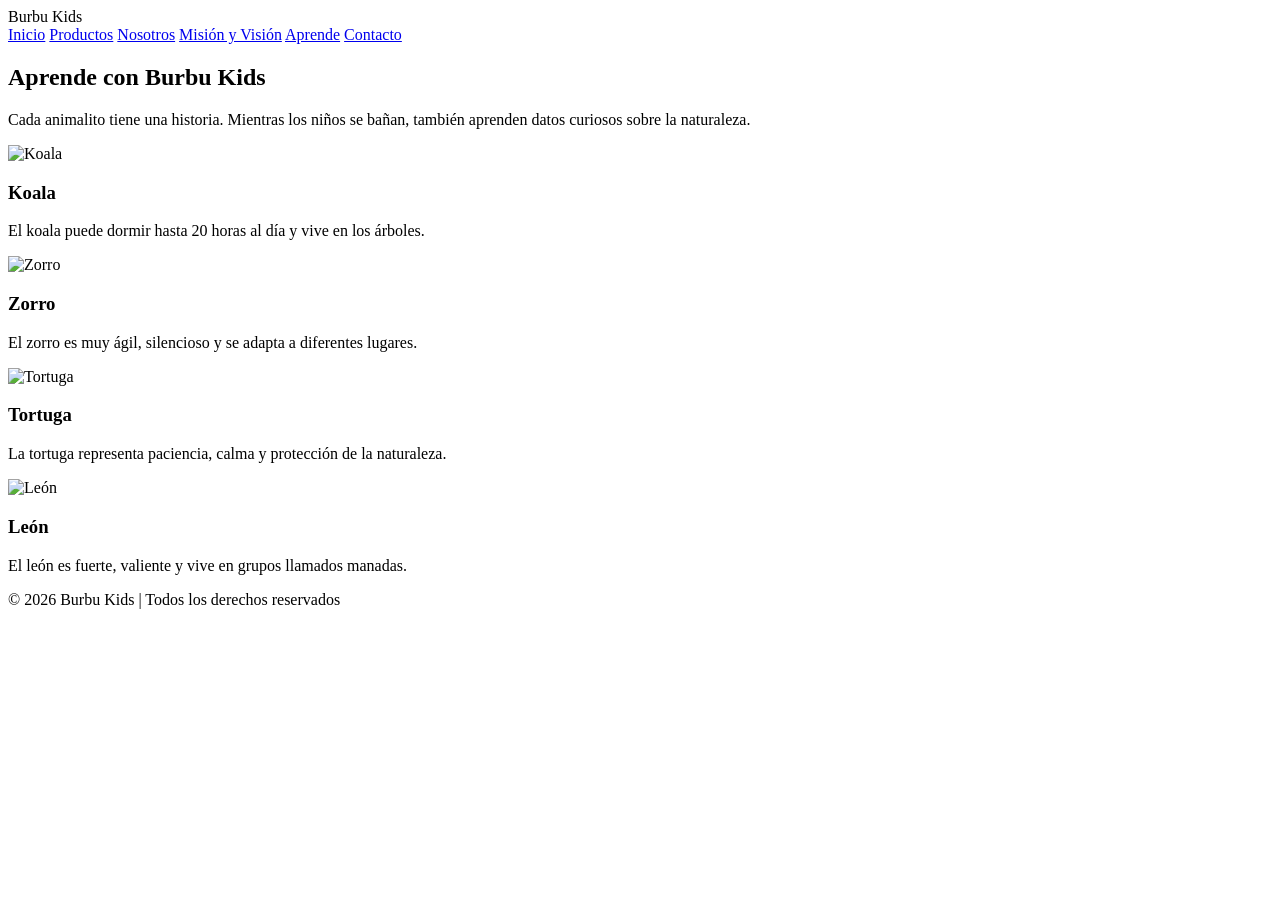
==== aprende.html @ 33c25ef2 "Add files via upload" ====
<!DOCTYPE html>
<html lang="es">
<head>
  <meta charset="UTF-8">
  <title>Burbu Kids | Aprende</title>
  <link rel="stylesheet" href="style.css">
</head>
<body>

<header>
  <div class="logo">Burbu Kids</div>
  <nav>
    <a href="index.html">Inicio</a>
    <a href="productos.html">Productos</a>
    <a href="nosotros.html">Nosotros</a>
    <a href="mision-vision.html">Misión y Visión</a>
    <a href="aprende.html">Aprende</a>
    <a href="contacto.html">Contacto</a>
  </nav>
</header>

<section class="section">
  <h1>Aprende con Burbu Kids</h1>
  <p>
    Cada animalito tiene una historia. Mientras los niños se bañan,
    también aprenden datos curiosos sobre la naturaleza.
  </p>

  <div class="cards">

    <div class="card">
      <img src="img/koala-aprendizaje.jpg" alt="Koala">
      <h3>Koala</h3>
      <p>El koala puede dormir hasta 20 horas al día y vive en los árboles.</p>
    </div>

    <div class="card">
      <img src="img/zorro-aprendizaje.jpg" alt="Zorro">
      <h3>Zorro</h3>
      <p>El zorro es muy ágil, silencioso y se adapta a diferentes lugares.</p>
    </div>

    <div class="card">
      <img src="img/tortuga-aprendizaje.jpg" alt="Tortuga">
      <h3>Tortuga</h3>
      <p>La tortuga representa paciencia, calma y protección de la naturaleza.</p>
    </div>

    <div class="card">
      <img src="img/leon-aprendizaje.jpg" alt="León">
      <h3>León</h3>
      <p>El león es fuerte, valiente y vive en grupos llamados manadas.</p>
    </div>

  </div>
</section>

<footer>
  <p>© 2026 Burbu Kids | Todos los derechos reservados</p>
</footer>

</body>
</html>
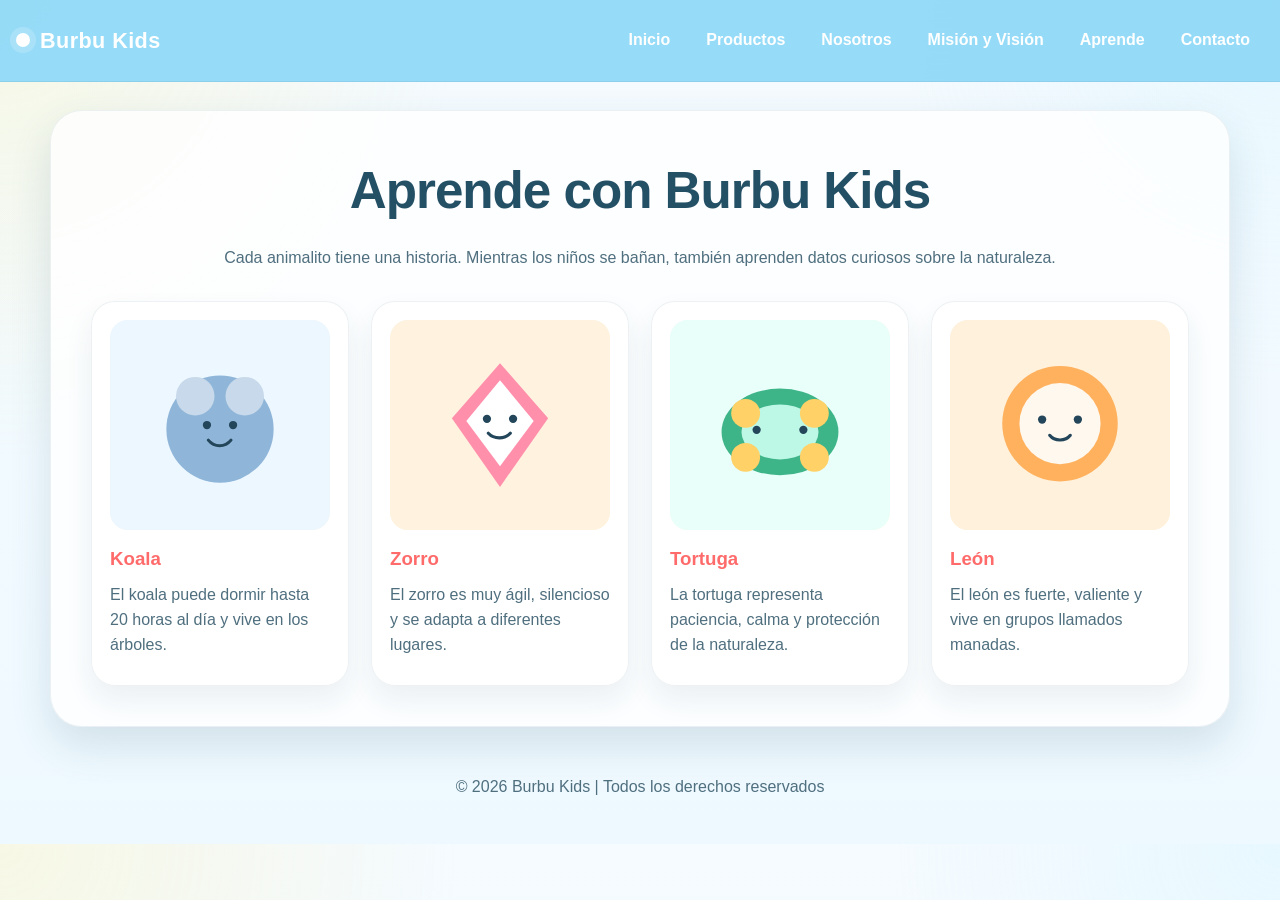
==== commit f5ba11c4: "feat: mejoras de diseño" ====
--- a/aprende.html
+++ b/aprende.html
@@ -29,25 +29,25 @@
   <div class="cards">
 
     <div class="card">
-      <img src="img/koala-aprendizaje.jpg" alt="Koala">
+      <img src="assets/learn-koala.svg" alt="Koala">
       <h3>Koala</h3>
       <p>El koala puede dormir hasta 20 horas al día y vive en los árboles.</p>
     </div>
 
     <div class="card">
-      <img src="img/zorro-aprendizaje.jpg" alt="Zorro">
+      <img src="assets/learn-zorro.svg" alt="Zorro">
       <h3>Zorro</h3>
       <p>El zorro es muy ágil, silencioso y se adapta a diferentes lugares.</p>
     </div>
 
     <div class="card">
-      <img src="img/tortuga-aprendizaje.jpg" alt="Tortuga">
+      <img src="assets/learn-tortuga.svg" alt="Tortuga">
       <h3>Tortuga</h3>
       <p>La tortuga representa paciencia, calma y protección de la naturaleza.</p>
     </div>
 
     <div class="card">
-      <img src="img/leon-aprendizaje.jpg" alt="León">
+      <img src="assets/learn-leon.svg" alt="León">
       <h3>León</h3>
       <p>El león es fuerte, valiente y vive en grupos llamados manadas.</p>
     </div>
--- a/style.css
+++ b/style.css
@@ -0,0 +1,958 @@
+:root {
+  --bg: #f5fbff;
+  --surface: rgba(255, 255, 255, 0.9);
+  --surface-strong: #ffffff;
+  --text: #245066;
+  --muted: #4f6f7f;
+  --primary: #ff8fab;
+  --primary-dark: #ff5d8f;
+  --secondary: #168aad;
+  --accent: #ffe66d;
+  --border: rgba(36, 80, 102, 0.12);
+  --shadow: 0 18px 42px rgba(36, 80, 102, 0.14);
+  --radius-xl: 32px;
+  --radius-lg: 24px;
+  --radius-md: 18px;
+}
+
+* {
+  margin: 0;
+  padding: 0;
+  box-sizing: border-box;
+}
+
+html {
+  scroll-behavior: smooth;
+}
+
+body {
+  font-family: "Trebuchet MS", "Segoe UI", Arial, sans-serif;
+  background:
+    radial-gradient(circle at top left, rgba(255, 230, 109, 0.18), transparent 30%),
+    radial-gradient(circle at top right, rgba(184, 236, 255, 0.22), transparent 25%),
+    linear-gradient(180deg, #f5fbff 0%, #eef9ff 100%);
+  color: var(--text);
+  line-height: 1.55;
+}
+
+img {
+  display: block;
+  max-width: 100%;
+}
+
+a {
+  color: inherit;
+}
+
+main {
+  display: block;
+}
+
+header {
+  position: sticky;
+  top: 0;
+  z-index: 100;
+  display: flex;
+  align-items: center;
+  justify-content: space-between;
+  gap: 18px;
+  padding: 18px 16px;
+  backdrop-filter: blur(18px);
+  background: rgba(142, 216, 248, 0.92);
+  border-bottom: 1px solid rgba(36, 80, 102, 0.08);
+}
+
+.header-inner {
+  width: min(1180px, calc(100% - 32px));
+  margin: 0 auto;
+  display: flex;
+  justify-content: space-between;
+  align-items: center;
+  gap: 18px;
+}
+
+.logo {
+  display: inline-flex;
+  align-items: center;
+  gap: 10px;
+  font-size: 1.35rem;
+  font-weight: 800;
+  letter-spacing: 0.02em;
+  color: #ffffff;
+}
+
+.logo::before {
+  content: "";
+  width: 14px;
+  height: 14px;
+  border-radius: 999px;
+  background: #ffffff;
+  box-shadow: 0 0 0 6px rgba(255, 255, 255, 0.18);
+}
+
+nav {
+  display: flex;
+  flex-wrap: wrap;
+  justify-content: flex-end;
+  gap: 8px;
+}
+
+.nav-cart {
+  position: relative;
+  display: inline-flex;
+  align-items: center;
+  justify-content: center;
+  width: 46px;
+  height: 46px;
+  margin-right: 5px;
+  border: none;
+  appearance: none;
+  outline: none;
+  border-radius: 999px;
+  background: rgba(255, 255, 255, 0.95);
+  color: #168aad;
+  box-shadow: 0 8px 18px rgba(36, 80, 102, 0.08);
+  cursor: pointer;
+  transition: transform 0.2s ease, box-shadow 0.2s ease, background 0.2s ease;
+}
+
+.nav-cart:hover,
+.nav-cart:focus-visible {
+  transform: translateY(-1px);
+  background: #fff4a3;
+  box-shadow: 0 10px 22px rgba(36, 80, 102, 0.12);
+}
+
+.nav-cart-icon {
+  font-size: 1.15rem;
+  line-height: 1;
+}
+
+.nav-cart-count {
+  position: absolute;
+  top: -4px;
+  right: -4px;
+  display: none;
+  min-width: 20px;
+  height: 20px;
+  padding: 0 6px;
+  align-items: center;
+  justify-content: center;
+  border-radius: 999px;
+  background: #ff5d8f;
+  color: #ffffff;
+  font-size: 0.75rem;
+  font-weight: 800;
+  box-shadow: 0 0 0 2px #ffffff;
+}
+
+.nav-cart.has-items .nav-cart-count {
+  display: inline-flex;
+}
+
+nav a {
+  text-decoration: none;
+  padding: 10px 14px;
+  border-radius: 999px;
+  color: #ffffff;
+  font-weight: 700;
+  transition: transform 0.2s ease, background 0.2s ease, color 0.2s ease;
+}
+
+nav a:hover,
+nav a:focus-visible,
+nav a.active {
+  color: #168aad;
+  background: #fff4a3;
+  box-shadow: 0 8px 18px rgba(36, 80, 102, 0.08);
+  transform: translateY(-1px);
+}
+
+.hero {
+  width: min(1180px, calc(100% - 32px));
+  margin: 28px auto 0;
+  padding: 40px;
+  display: grid;
+  grid-template-columns: 1.05fr 0.95fr;
+  gap: 32px;
+  align-items: center;
+  border: 1px solid rgba(36, 80, 102, 0.08);
+  background: linear-gradient(135deg, #b8ecff, #fff4a3);
+  border-radius: var(--radius-xl);
+  box-shadow: var(--shadow);
+}
+
+.hero .eyebrow,
+.section .eyebrow {
+  display: inline-flex;
+  align-items: center;
+  gap: 8px;
+  padding: 8px 14px;
+  border-radius: 999px;
+  background: rgba(255, 230, 109, 0.38);
+  color: #168aad;
+  font-size: 0.92rem;
+  font-weight: 700;
+  margin-bottom: 16px;
+}
+
+.hero h1,
+.section h1,
+.section h2 {
+  color: var(--text);
+  letter-spacing: -0.02em;
+}
+
+.hero h1 {
+  font-size: clamp(2.7rem, 5vw, 4.6rem);
+  line-height: 0.98;
+  margin-bottom: 14px;
+}
+
+.hero h2 {
+  font-size: clamp(1.3rem, 2vw, 2rem);
+  color: #168aad;
+  margin-bottom: 16px;
+}
+
+.hero p,
+.section p,
+.card p,
+.info-box p,
+.feature-list li,
+.timeline p,
+.faq details p,
+.contact-form label,
+.contact-meta p {
+  color: var(--muted);
+  font-size: 1rem;
+}
+
+.hero-copy {
+  display: grid;
+  gap: 18px;
+}
+
+.hero-actions {
+  display: flex;
+  flex-wrap: wrap;
+  gap: 12px;
+}
+
+.btn {
+  display: inline-flex;
+  align-items: center;
+  justify-content: center;
+  gap: 10px;
+  padding: 14px 20px;
+  border-radius: 999px;
+  text-decoration: none;
+  font-weight: 800;
+  border: none;
+  appearance: none;
+  outline: none;
+  cursor: pointer;
+  font: inherit;
+  transition: transform 0.2s ease, box-shadow 0.2s ease, background 0.2s ease;
+}
+
+.btn-primary {
+  background: linear-gradient(135deg, var(--primary), var(--primary-dark));
+  color: #fff;
+  box-shadow: 0 12px 26px rgba(255, 143, 171, 0.28);
+}
+
+.btn-secondary {
+  background: #ffffff;
+  color: #168aad;
+  border: 1px solid rgba(22, 138, 173, 0.2);
+}
+
+.btn:hover,
+.btn:focus-visible {
+  transform: translateY(-2px);
+}
+
+.btn:focus-visible {
+  box-shadow: 0 0 0 4px rgba(255, 230, 109, 0.45), 0 12px 26px rgba(255, 143, 171, 0.28);
+}
+
+.btn:disabled {
+  cursor: not-allowed;
+  opacity: 0.72;
+  transform: none;
+}
+
+.product-buy {
+  margin-top: 6px;
+  min-width: 150px;
+  align-self: flex-start;
+  box-shadow: 0 12px 26px rgba(255, 143, 171, 0.22);
+}
+
+.cart-bar {
+  display: flex;
+  justify-content: flex-end;
+  margin: 24px 0 8px;
+}
+
+.cart-toggle {
+  gap: 12px;
+}
+
+.cart-count {
+  display: inline-flex;
+  align-items: center;
+  justify-content: center;
+  min-width: 30px;
+  height: 30px;
+  padding: 0 10px;
+  border-radius: 999px;
+  background: #fff4a3;
+  color: #168aad;
+  font-weight: 800;
+}
+
+.trust-row {
+  display: flex;
+  flex-wrap: wrap;
+  gap: 10px;
+}
+
+.trust-chip {
+  padding: 9px 13px;
+  border-radius: 999px;
+  background: rgba(255, 255, 255, 0.84);
+  border: 1px solid rgba(36, 80, 102, 0.08);
+  font-size: 0.92rem;
+  color: var(--text);
+}
+
+.hero-media {
+  position: relative;
+}
+
+.hero-frame {
+  background: linear-gradient(160deg, rgba(184, 236, 255, 0.32), rgba(255, 244, 163, 0.34));
+  border-radius: 30px;
+  padding: 18px;
+  border: 1px solid rgba(36, 80, 102, 0.08);
+}
+
+.hero-frame img {
+  width: 100%;
+  border-radius: 24px;
+  object-fit: cover;
+  aspect-ratio: 4 / 3;
+}
+
+.floating-stat {
+  position: absolute;
+  display: grid;
+  gap: 2px;
+  padding: 14px 16px;
+  border-radius: 20px;
+  background: rgba(255, 255, 255, 0.9);
+  box-shadow: 0 12px 30px rgba(36, 80, 102, 0.12);
+}
+
+.floating-stat strong {
+  font-size: 1.15rem;
+  color: #ff6b6b;
+}
+
+.stat-one {
+  left: -14px;
+  bottom: 26px;
+}
+
+.stat-two {
+  right: 12px;
+  top: -14px;
+}
+
+.stats {
+  width: min(1180px, calc(100% - 32px));
+  margin: 18px auto 0;
+  display: grid;
+  grid-template-columns: repeat(4, minmax(0, 1fr));
+  gap: 14px;
+}
+
+.stat-card {
+  background: rgba(255, 255, 255, 0.9);
+  border: 1px solid rgba(36, 80, 102, 0.08);
+  border-radius: 22px;
+  padding: 18px;
+  box-shadow: 0 10px 24px rgba(36, 80, 102, 0.08);
+}
+
+.stat-card strong {
+  display: block;
+  font-size: 1.55rem;
+  color: #168aad;
+  margin-bottom: 4px;
+}
+
+.section {
+  width: min(1180px, calc(100% - 32px));
+  margin: 28px auto 0;
+  padding: 40px;
+  text-align: center;
+  background: rgba(255, 255, 255, 0.78);
+  border: 1px solid rgba(36, 80, 102, 0.08);
+  border-radius: var(--radius-xl);
+  box-shadow: var(--shadow);
+}
+
+.section-alt {
+  background: linear-gradient(180deg, rgba(255, 255, 255, 0.96), rgba(245, 251, 255, 0.94));
+}
+
+.section h1 {
+  font-size: clamp(2rem, 4vw, 3.2rem);
+  margin-bottom: 16px;
+}
+
+.section h2 {
+  font-size: clamp(1.7rem, 3vw, 2.4rem);
+  margin-bottom: 14px;
+}
+
+.section-lead {
+  max-width: 760px;
+  margin: 0 auto;
+  font-size: 1.08rem;
+}
+
+.grid-2 {
+  display: grid;
+  grid-template-columns: repeat(2, minmax(0, 1fr));
+  gap: 22px;
+  margin-top: 28px;
+  text-align: left;
+}
+
+.info-box {
+  background: rgba(255, 255, 255, 0.96);
+  padding: 28px;
+  border-radius: 24px;
+  border: 1px solid rgba(36, 80, 102, 0.08);
+  box-shadow: 0 12px 24px rgba(36, 80, 102, 0.08);
+}
+
+.info-box h3,
+.valor h3,
+.card h3,
+.feature h3 {
+  color: #ff6b6b;
+  margin-bottom: 10px;
+}
+
+.cards {
+  display: grid;
+  grid-template-columns: repeat(auto-fit, minmax(230px, 1fr));
+  gap: 22px;
+  margin-top: 30px;
+}
+
+.card {
+  background: rgba(255, 255, 255, 0.97);
+  padding: 18px;
+  border-radius: 24px;
+  border: 1px solid rgba(36, 80, 102, 0.08);
+  box-shadow: 0 14px 28px rgba(36, 80, 102, 0.08);
+  text-align: left;
+  transition: transform 0.2s ease, box-shadow 0.2s ease;
+}
+
+.card:hover {
+  transform: translateY(-6px);
+  box-shadow: 0 18px 32px rgba(36, 80, 102, 0.12);
+}
+
+.card img {
+  width: 100%;
+  height: 210px;
+  object-fit: cover;
+  border-radius: 18px;
+  margin-bottom: 14px;
+  background: linear-gradient(135deg, rgba(184, 236, 255, 0.22), rgba(255, 230, 109, 0.22));
+}
+
+.card p {
+  margin-bottom: 10px;
+}
+
+.badge,
+.tag {
+  display: inline-flex;
+  align-items: center;
+  gap: 8px;
+  padding: 7px 11px;
+  border-radius: 999px;
+  font-size: 0.86rem;
+  font-weight: 700;
+}
+
+.badge {
+  background: rgba(184, 236, 255, 0.26);
+  color: #168aad;
+}
+
+.tag {
+  margin-bottom: 12px;
+  background: rgba(255, 230, 109, 0.28);
+  color: #168aad;
+}
+
+.precio {
+  color: #168aad;
+  font-weight: 800;
+  font-size: 1.35rem;
+}
+
+.valores {
+  display: grid;
+  grid-template-columns: repeat(auto-fit, minmax(220px, 1fr));
+  gap: 18px;
+  margin-top: 28px;
+}
+
+.valor {
+  background: rgba(255, 255, 255, 0.97);
+  padding: 22px;
+  border-radius: 22px;
+  border: 1px solid rgba(36, 80, 102, 0.08);
+  text-align: left;
+  box-shadow: 0 12px 24px rgba(36, 80, 102, 0.08);
+}
+
+.feature-list {
+  list-style: none;
+  display: grid;
+  gap: 10px;
+  margin-top: 16px;
+}
+
+.feature-list li {
+  padding: 12px 14px;
+  border-radius: 16px;
+  background: rgba(255, 255, 255, 0.88);
+  border: 1px solid rgba(36, 80, 102, 0.08);
+}
+
+.timeline {
+  display: grid;
+  grid-template-columns: repeat(auto-fit, minmax(220px, 1fr));
+  gap: 18px;
+  margin-top: 28px;
+  text-align: left;
+}
+
+.timeline-step {
+  padding: 22px;
+  border-radius: 22px;
+  background: rgba(255, 255, 255, 0.97);
+  border: 1px solid rgba(36, 80, 102, 0.08);
+  box-shadow: 0 12px 24px rgba(36, 80, 102, 0.08);
+}
+
+.timeline-step strong {
+  display: inline-flex;
+  margin-bottom: 12px;
+  color: #ff6b6b;
+}
+
+.faq {
+  display: grid;
+  gap: 14px;
+  margin-top: 26px;
+  text-align: left;
+}
+
+.faq details {
+  background: rgba(255, 255, 255, 0.97);
+  border-radius: 20px;
+  border: 1px solid rgba(36, 80, 102, 0.08);
+  padding: 16px 18px;
+  box-shadow: 0 12px 24px rgba(36, 80, 102, 0.08);
+}
+
+.faq summary {
+  cursor: pointer;
+  font-weight: 800;
+  color: var(--text);
+}
+
+.faq details p {
+  margin-top: 10px;
+}
+
+.contact-layout {
+  display: grid;
+  grid-template-columns: 1fr 0.9fr;
+  gap: 22px;
+  margin-top: 28px;
+  text-align: left;
+}
+
+.contact-form {
+  background: rgba(255, 255, 255, 0.97);
+  padding: 28px;
+  border-radius: 24px;
+  border: 1px solid rgba(36, 80, 102, 0.08);
+  box-shadow: 0 14px 28px rgba(36, 80, 102, 0.08);
+}
+
+.field {
+  display: grid;
+  gap: 8px;
+  margin-bottom: 14px;
+}
+
+.contact-form input,
+.contact-form textarea {
+  width: 100%;
+  padding: 14px 16px;
+  border-radius: 16px;
+  border: 1px solid rgba(22, 138, 173, 0.18);
+  background: #fbfeff;
+  color: var(--text);
+  font: inherit;
+}
+
+.contact-form input:focus,
+.contact-form textarea:focus {
+  outline: 3px solid rgba(255, 143, 171, 0.18);
+  border-color: rgba(255, 143, 171, 0.5);
+}
+
+.contact-form button {
+  width: 100%;
+  border: none;
+  margin-top: 6px;
+  cursor: pointer;
+}
+
+.contact-meta {
+  display: grid;
+  gap: 16px;
+}
+
+.contact-panel {
+  padding: 24px;
+  border-radius: 24px;
+  background: linear-gradient(160deg, rgba(184, 236, 255, 0.24), rgba(255, 230, 109, 0.24));
+  border: 1px solid rgba(36, 80, 102, 0.08);
+}
+
+.contact-panel ul {
+  list-style: none;
+  display: grid;
+  gap: 10px;
+  margin-top: 14px;
+}
+
+.contact-panel li {
+  padding: 10px 12px;
+  border-radius: 14px;
+  background: rgba(255, 255, 255, 0.9);
+}
+
+.purchase-modal {
+  position: fixed;
+  inset: 0;
+  display: none;
+  align-items: center;
+  justify-content: center;
+  padding: 24px;
+  z-index: 200;
+}
+
+.purchase-modal.is-open {
+  display: flex;
+}
+
+.purchase-backdrop {
+  position: absolute;
+  inset: 0;
+  background: rgba(36, 80, 102, 0.45);
+  backdrop-filter: blur(4px);
+}
+
+.purchase-dialog {
+  position: relative;
+  width: min(520px, 100%);
+  background: rgba(255, 255, 255, 0.98);
+  border-radius: 28px;
+  padding: 30px;
+  border: 1px solid rgba(36, 80, 102, 0.1);
+  box-shadow: 0 24px 60px rgba(36, 80, 102, 0.2);
+  z-index: 1;
+}
+
+.purchase-close {
+  position: absolute;
+  top: 16px;
+  right: 16px;
+  width: 38px;
+  height: 38px;
+  border: none;
+  border-radius: 999px;
+  background: rgba(255, 230, 109, 0.3);
+  color: #168aad;
+  font-size: 1.5rem;
+  font-weight: 800;
+  cursor: pointer;
+  appearance: none;
+  outline: none;
+}
+
+.purchase-close:focus-visible {
+  box-shadow: 0 0 0 4px rgba(255, 230, 109, 0.45);
+}
+
+.purchase-badge {
+  display: inline-flex;
+  padding: 7px 12px;
+  border-radius: 999px;
+  background: rgba(184, 236, 255, 0.32);
+  color: #168aad;
+  font-weight: 700;
+  margin-bottom: 12px;
+}
+
+.purchase-dialog h2 {
+  margin-bottom: 10px;
+  color: var(--text);
+}
+
+.purchase-copy {
+  margin-bottom: 18px;
+}
+
+.purchase-summary {
+  display: grid;
+  grid-template-columns: repeat(2, minmax(0, 1fr));
+  gap: 12px;
+  margin-bottom: 18px;
+}
+
+.purchase-summary div {
+  padding: 14px;
+  border-radius: 18px;
+  background: linear-gradient(180deg, rgba(255, 255, 255, 1), rgba(245, 251, 255, 0.9));
+  border: 1px solid rgba(36, 80, 102, 0.08);
+}
+
+.purchase-summary span {
+  display: block;
+  font-size: 0.85rem;
+  color: var(--muted);
+  margin-bottom: 4px;
+}
+
+.purchase-summary strong {
+  color: var(--text);
+  font-size: 1.05rem;
+}
+
+.purchase-actions {
+  display: flex;
+  gap: 12px;
+  flex-wrap: wrap;
+  margin-top: 18px;
+}
+
+.purchase-actions .btn {
+  flex: 1 1 180px;
+}
+
+.purchase-status {
+  margin-top: 16px;
+  min-height: 24px;
+  font-weight: 700;
+  color: #168aad;
+}
+
+.cart-modal {
+  position: fixed;
+  inset: 0;
+  display: none;
+  align-items: center;
+  justify-content: center;
+  padding: 24px;
+  z-index: 200;
+}
+
+.cart-modal.is-open {
+  display: flex;
+}
+
+.cart-backdrop {
+  position: absolute;
+  inset: 0;
+  background: rgba(36, 80, 102, 0.45);
+  backdrop-filter: blur(4px);
+}
+
+.cart-dialog {
+  position: relative;
+  width: min(640px, 100%);
+  max-height: min(88vh, 860px);
+  overflow: auto;
+  background: rgba(255, 255, 255, 0.98);
+  border-radius: 28px;
+  padding: 30px;
+  border: 1px solid rgba(36, 80, 102, 0.1);
+  box-shadow: 0 24px 60px rgba(36, 80, 102, 0.2);
+  z-index: 1;
+}
+
+.cart-items {
+  display: grid;
+  gap: 12px;
+  margin-top: 18px;
+}
+
+.cart-item {
+  display: flex;
+  justify-content: space-between;
+  gap: 16px;
+  align-items: center;
+  padding: 14px 16px;
+  border-radius: 18px;
+  background: linear-gradient(180deg, rgba(255, 255, 255, 1), rgba(245, 251, 255, 0.92));
+  border: 1px solid rgba(36, 80, 102, 0.08);
+}
+
+.cart-item p {
+  margin-top: 4px;
+  color: var(--muted);
+}
+
+.cart-item-controls {
+  display: inline-flex;
+  align-items: center;
+  gap: 8px;
+  flex-wrap: wrap;
+}
+
+.cart-step,
+.cart-remove {
+  border: none;
+  appearance: none;
+  outline: none;
+  cursor: pointer;
+  font: inherit;
+  border-radius: 999px;
+}
+
+.cart-step {
+  width: 34px;
+  height: 34px;
+  background: rgba(184, 236, 255, 0.32);
+  color: #168aad;
+  font-weight: 800;
+}
+
+.cart-remove {
+  padding: 8px 12px;
+  background: rgba(255, 230, 109, 0.32);
+  color: #168aad;
+  font-weight: 700;
+}
+
+.cart-empty {
+  padding: 20px;
+  text-align: center;
+  color: var(--muted);
+  border-radius: 18px;
+  background: rgba(255, 255, 255, 0.9);
+  border: 1px dashed rgba(36, 80, 102, 0.16);
+}
+
+.cart-summary {
+  display: grid;
+  grid-template-columns: repeat(2, minmax(0, 1fr));
+  gap: 12px;
+  margin-top: 18px;
+}
+
+.cart-summary div {
+  padding: 14px;
+  border-radius: 18px;
+  background: linear-gradient(180deg, rgba(255, 255, 255, 1), rgba(245, 251, 255, 0.9));
+  border: 1px solid rgba(36, 80, 102, 0.08);
+}
+
+.cart-summary span {
+  display: block;
+  font-size: 0.85rem;
+  color: var(--muted);
+  margin-bottom: 4px;
+}
+
+.cart-summary strong {
+  color: var(--text);
+  font-size: 1.05rem;
+}
+
+@media (max-width: 760px) {
+  .nav-cart {
+    width: 100%;
+    height: 46px;
+  }
+
+  .nav-cart-count {
+    top: 8px;
+    right: 10px;
+  }
+}
+
+footer {
+  width: min(1180px, calc(100% - 32px));
+  margin: 28px auto 24px;
+  padding: 20px;
+  text-align: center;
+  color: var(--muted);
+}
+
+@media (max-width: 980px) {
+  .hero,
+  .grid-2,
+  .contact-layout {
+    grid-template-columns: 1fr;
+  }
+
+  .stats {
+    grid-template-columns: repeat(2, minmax(0, 1fr));
+  }
+}
+
+@media (max-width: 760px) {
+  .header-inner,
+  nav {
+    flex-direction: column;
+    align-items: stretch;
+  }
+
+  nav a {
+    text-align: center;
+  }
+
+  .hero,
+  .section {
+    padding: 24px;
+  }
+
+  .stats {
+    grid-template-columns: 1fr;
+  }
+
+  .floating-stat {
+    position: static;
+    margin-top: 12px;
+  }
+}
